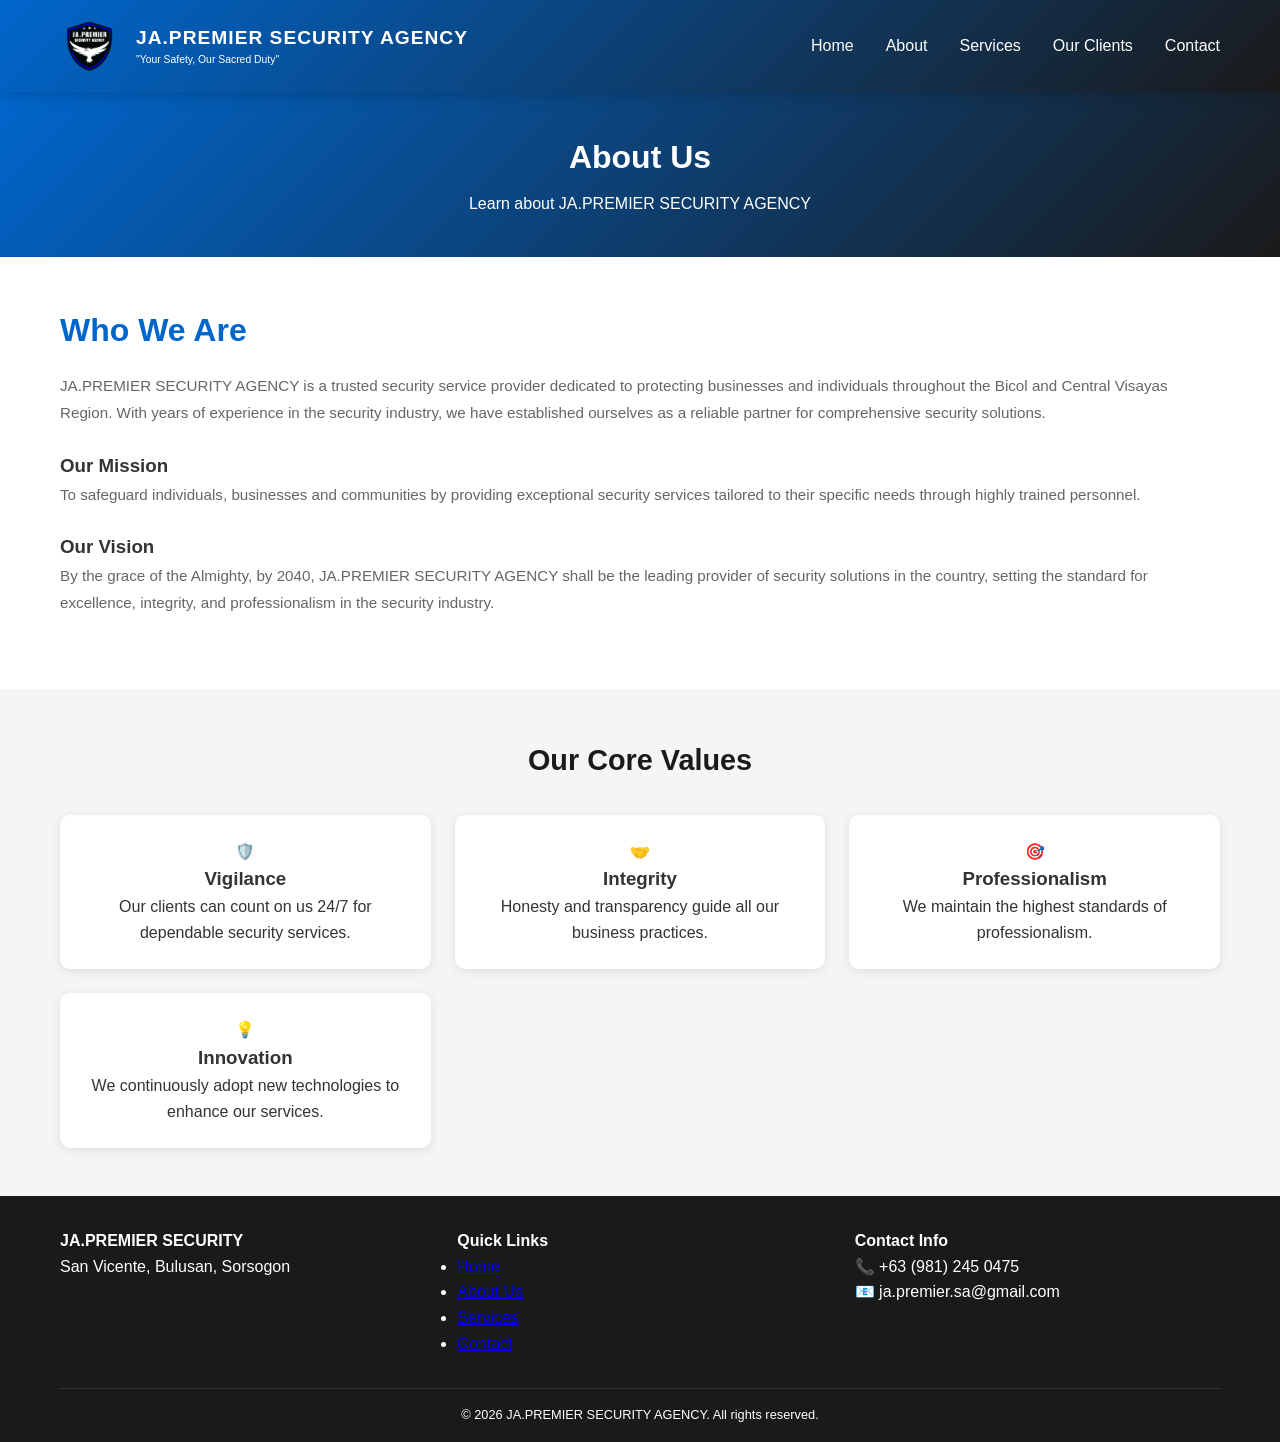
==== about.html @ 529c4c90 "Update about.html" ====
<!DOCTYPE html>
<html lang="en">
<head>
    <meta charset="UTF-8">
    <meta name="viewport" content="width=device-width, initial-scale=1.0">
    <title>JA.PREMIER SECURITY AGENCY - About Us</title>
    <style>
        * {
            margin: 0;
            padding: 0;
            box-sizing: border-box;
        }

        :root {
            --primary-blue: #0066cc;
            --dark-black: #1a1a1a;
            --white: #ffffff;
            --light-gray: #f5f5f5;
            --text-color: #333333;
        }

        body {
            font-family: 'Segoe UI', Tahoma, Geneva, Verdana, sans-serif;
            line-height: 1.6;
            color: var(--text-color);
            overflow-x: hidden; /* Prevents side-scrolling on mobile */
        }

        .container {
            max-width: 1200px;
            margin: 0 auto;
            padding: 0 20px;
        }

        /* NAVBAR */
        .navbar {
            background: linear-gradient(135deg, var(--primary-blue) 0%, var(--dark-black) 100%);
            color: var(--white);
            padding: 1rem 0;
            position: sticky;
            top: 0;
            z-index: 1000;
            box-shadow: 0 2px 15px rgba(0, 0, 0, 0.2);
        }

        .navbar .container {
            display: flex;
            justify-content: space-between;
            align-items: center;
        }

        .logo {
            display: flex;
            align-items: center;
            gap: 1rem;
        }

        .logo-img {
            height: 60px; /* Reduced height for better mobile fit */
            width: 60px;
            border-radius: 20%;
            object-fit: contain;
            background: var(--primary blue);
            padding: 5px;
        }

        .logo h1 {
            font-size: 1.2rem; /* Scaled down for mobile-first */
            font-weight: bold;
            letter-spacing: 1px;
        }

        .logo .tagline {
            font-size: 0.65rem;
            color: var(--white);
            margin-top: -2px;
        }

        .nav-menu ul {
            display: flex;
            list-style: none;
            gap: 2rem;
        }

        .nav-menu a {
            color: var(--white);
            text-decoration: none;
            transition: all 0.3s;
            font-weight: 500;
        }

        .nav-menu a:hover {
            color: #ffeb3b;
        }

        .menu-toggle {
            display: none;
            background: none;
            border: none;
            color: var(--white);
            font-size: 1.8rem;
            cursor: pointer;
        }

        /* PAGE HEADER */
        .page-header {
            background: linear-gradient(135deg, var(--primary-blue) 0%, var(--dark-black) 100%);
            color: var(--white);
            padding: 2.5rem 0;
            text-align: center;
        }

        .page-header h1 {
            font-size: 2rem;
            margin-bottom: 0.5rem;
        }

        /* ABOUT SECTION */
        .about-section {
            padding: 3rem 0;
            background: var(--white);
        }

        .about-text h2 {
            color: var(--primary-blue);
            font-size: 2rem;
            margin-bottom: 1rem;
        }

        .about-text p {
            color: #666;
            margin-bottom: 1.5rem;
            line-height: 1.8;
            font-size: 0.95rem;
        }

        /* VALUES SECTION */
        .values-section {
            padding: 3rem 0;
            background: var(--light-gray);
        }

        .section-title {
            text-align: center;
            font-size: 1.8rem;
            margin-bottom: 2rem;
            color: var(--dark-black);
        }

        .values-grid {
            display: grid;
            grid-template-columns: repeat(auto-fit, minmax(280px, 1fr));
            gap: 1.5rem;
        }

        .value-card {
            background: var(--white);
            padding: 1.5rem;
            border-radius: 10px;
            text-align: center;
            box-shadow: 0 2px 10px rgba(0, 0, 0, 0.1);
        }

        /* FOOTER */
        .footer {
            background: var(--dark-black);
            color: var(--white);
            padding: 2rem 0 1rem;
        }

        .footer-content {
            display: grid;
            grid-template-columns: repeat(auto-fit, minmax(200px, 1fr));
            gap: 2rem;
            margin-bottom: 2rem;
        }

        .footer-bottom {
            text-align: center;
            border-top: 1px solid #333;
            padding-top: 1rem;
            font-size: 0.8rem;
        }

        /* MOBILE RESPONSIVE TWEAKS */
        @media (max-width: 768px) {
            .menu-toggle {
                display: block; /* Show burger menu on mobile */
            }

            .nav-menu {
                display: none; /* Hide standard menu */
                position: absolute;
                top: 100%;
                left: 0;
                width: 100%;
                background: var(--dark-black);
                flex-direction: column;
                padding: 1rem 0;
                text-align: center;
            }

            .nav-menu.active {
                display: flex; /* Toggle this via JS */
            }

            .nav-menu ul {
                flex-direction: column;
                gap: 1rem;
            }

            .logo h1 {
                font-size: 1rem;
            }
            
            .logo-img {
                height: 50px;
                width: 50px;
            }
        }
    </style>
</head>
<body>
    <header class="navbar">
        <div class="container">
            <div class="logo">
                <img src="logo.png" alt="JA Premier Logo" class="logo-img">
                <div>
                   <h1>JA.PREMIER SECURITY AGENCY</h1>
                    <p class="tagline"> "Your Safety, Our Sacred Duty"</p>
                </div>
            </div>
            <nav class="nav-menu" id="navMenu">
                <ul>
                    <li><a href="index.html">Home</a></li>
                    <li><a href="about.html">About</a></li>
                    <li><a href="services.html">Services</a></li>
                    <li><a href="clients.html">Our Clients</a></li>
                    <li><a href="contact.html">Contact</a></li>
                </ul>
            </nav>
            <button class="menu-toggle" id="menuToggle">☰</button>
        </div>
    </header>

    <section class="page-header">
        <div class="container">
            <h1>About Us</h1>
            <p>Learn about JA.PREMIER SECURITY AGENCY</p>
        </div>
    </section>

    <section class="about-section">
        <div class="container">
            <div class="about-text">
                <h2>Who We Are</h2>
                <p>JA.PREMIER SECURITY AGENCY is a trusted security service provider dedicated to protecting businesses and individuals throughout the Bicol and Central Visayas Region. With years of experience in the security industry, we have established ourselves as a reliable partner for comprehensive security solutions.</p>
                
                <h3>Our Mission</h3>
                <p>To safeguard individuals, businesses and communities by providing exceptional security services tailored to their specific needs through highly trained personnel.</p>
                
                <h3>Our Vision</h3>
                <p>By the grace of the Almighty, by 2040, JA.PREMIER SECURITY AGENCY shall be the leading provider of security solutions in the country, setting the standard for excellence, integrity, and professionalism in the security industry.</p>
            </div>
        </div>
    </section>

    <section class="values-section">
        <div class="container">
            <h2 class="section-title">Our Core Values</h2>
            <div class="values-grid">
                <div class="value-card">
                    <div class="value-icon">🛡️</div>
                    <h3>Vigilance</h3>
                    <p>Our clients can count on us 24/7 for dependable security services.</p>
                </div>
                <div class="value-card">
                    <div class="value-icon">🤝</div>
                    <h3>Integrity</h3>
                    <p>Honesty and transparency guide all our business practices.</p>
                </div>
                <div class="value-card">
                    <div class="value-icon">🎯</div>
                    <h3>Professionalism</h3>
                    <p>We maintain the highest standards of professionalism.</p>
                </div>
                <div class="value-card">
                    <div class="value-icon">💡</div>
                    <h3>Innovation</h3>
                    <p>We continuously adopt new technologies to enhance our services.</p>
                </div>
            </div>
        </div>
    </section>

    <footer class="footer">
        <div class="container">
            <div class="footer-content">
                <div class="footer-section">
                    <h4>JA.PREMIER SECURITY</h4>
                    <p>San Vicente, Bulusan, Sorsogon</p>
                </div>
                <div class="footer-section">
                    <h4>Quick Links</h4>
                    <ul>
                        <li><a href="index.html">Home</a></li>
                        <li><a href="about.html">About Us</a></li>
                        <li><a href="services.html">Services</a></li>
                        <li><a href="contact.html">Contact</a></li>
                    </ul>
                </div>
                <div class="footer-section">
                    <h4>Contact Info</h4>
                    <p>📞 +63 (981) 245 0475</p>
                    <p>📧 ja.premier.sa@gmail.com</p>
                </div>
            </div>
            <div class="footer-bottom">
                <p>&copy; 2026 JA.PREMIER SECURITY AGENCY. All rights reserved.</p>
            </div>
        </div>
    </footer>

    <script>
    // --- MOBILE MENU LOGIC ---
    const menuToggle = document.getElementById('menuToggle');
    const navMenu = document.getElementById('navMenu');
    const body = document.body;

    // Unified function to handle menu state
    const toggleMenu = () => {
        const isOpen = navMenu.classList.toggle('active');
        menuToggle.textContent = isOpen ? '✕' : '☰';
        
        // Prevent background scrolling on mobile when menu is open
        body.style.overflow = isOpen ? 'hidden' : 'auto';
    };

    menuToggle.addEventListener('click', (e) => {
        e.stopPropagation(); // Stops click from triggering "close on outside click"
        toggleMenu();
    });

    // Close menu when a link is clicked
    document.querySelectorAll('.nav-menu a').forEach(link => {
        link.addEventListener('click', () => {
            if (navMenu.classList.contains('active')) {
                toggleMenu();
            }
        });
    });

    // Close menu when clicking anywhere outside the menu
    document.addEventListener('click', (e) => {
        if (navMenu.classList.contains('active') && !navMenu.contains(e.target) && e.target !== menuToggle) {
            toggleMenu();
        }
    });


    // --- BACK TO TOP LOGIC ---
    // Note: Make sure you have the <button id="backToTop"> in your HTML
    const backToTopBtn = document.getElementById("backToTop");

    if (backToTopBtn) {
        window.addEventListener('scroll', () => {
            const scrollValue = document.documentElement.scrollTop || document.body.scrollTop;
            
            if (scrollValue > 400) {
                backToTopBtn.style.display = "block";
            } else {
                backToTopBtn.style.display = "none";
            }
        }, { passive: true });

        backToTopBtn.addEventListener("click", () => {
            window.scrollTo({
                top: 0,
                behavior: "smooth"
            });
        });
    }
</script>
</body>
</html>
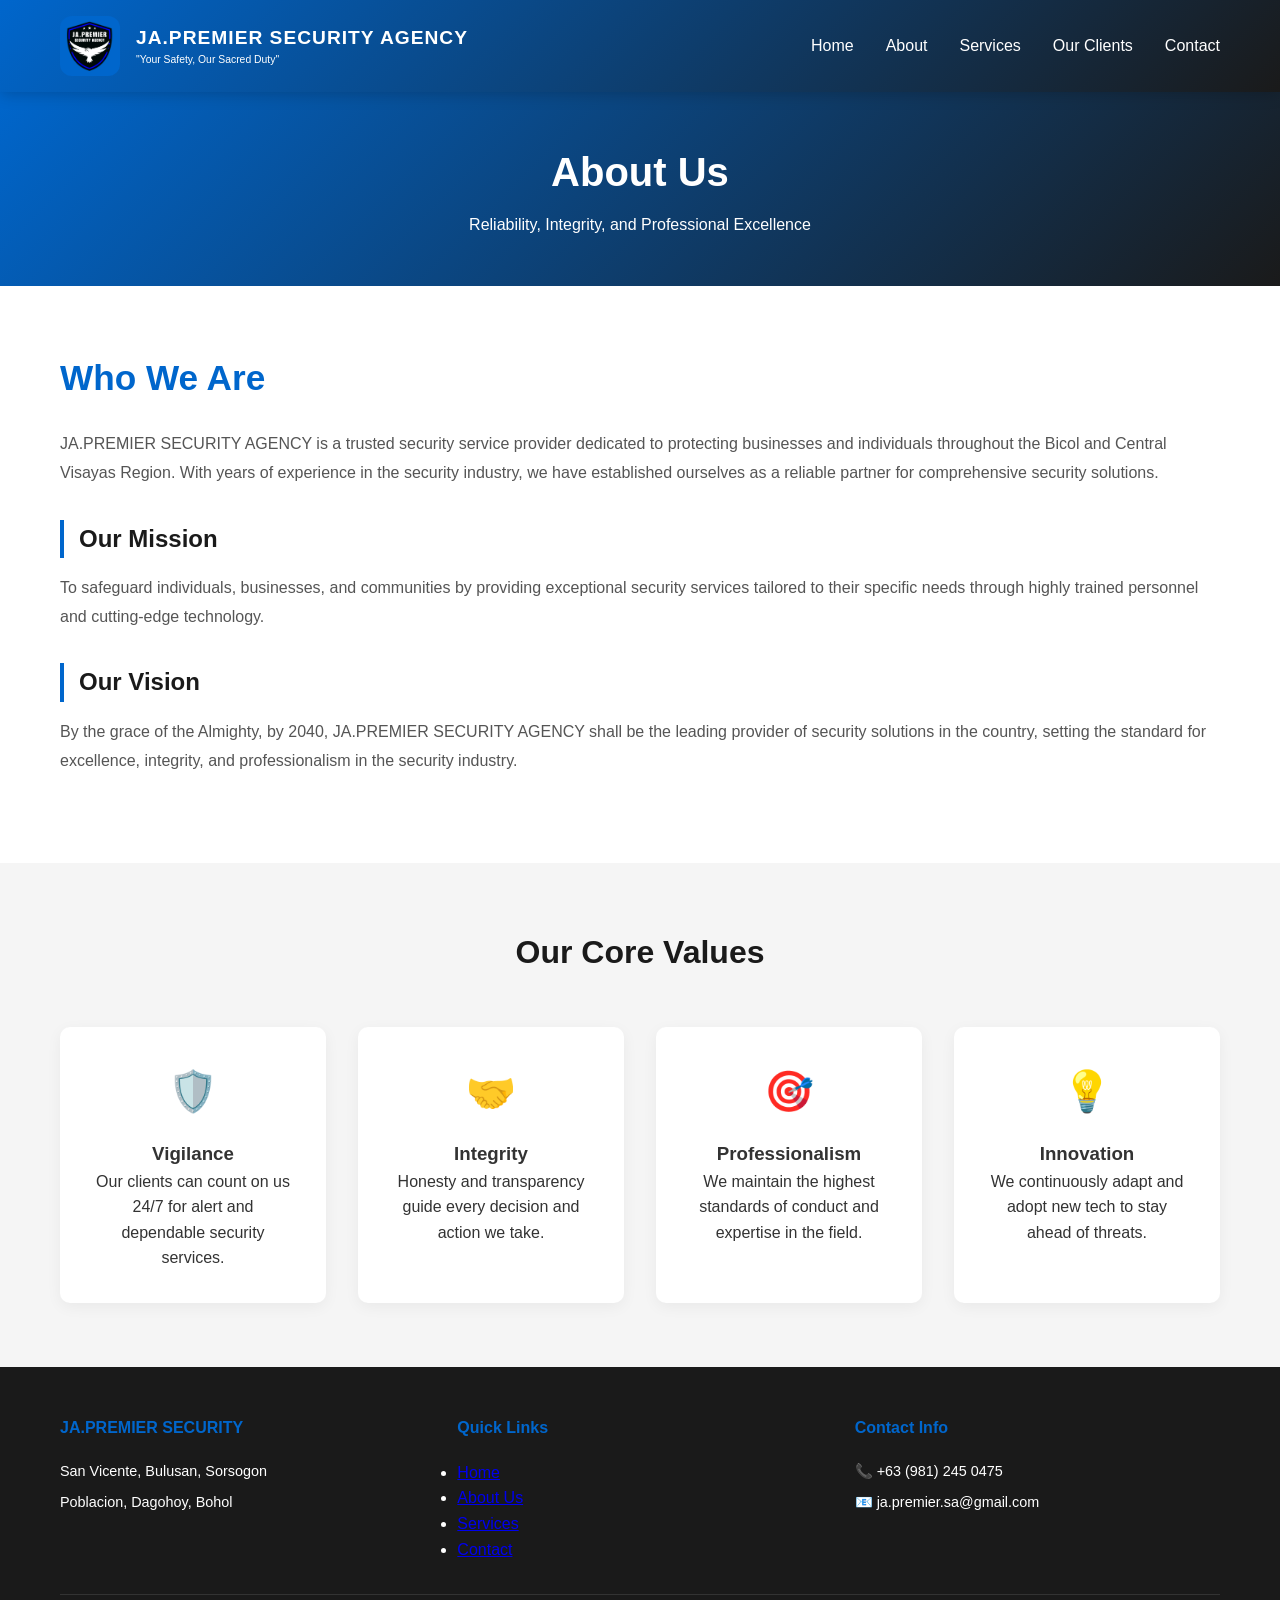
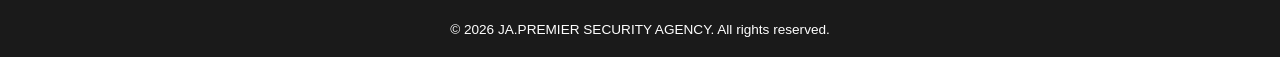
==== commit 74d2d2be: "Update about.html" ====
--- a/about.html
+++ b/about.html
@@ -23,7 +23,7 @@
             font-family: 'Segoe UI', Tahoma, Geneva, Verdana, sans-serif;
             line-height: 1.6;
             color: var(--text-color);
-            overflow-x: hidden; /* Prevents side-scrolling on mobile */
+            overflow-x: hidden;
         }
 
         .container {
@@ -56,16 +56,16 @@
         }
 
         .logo-img {
-            height: 60px; /* Reduced height for better mobile fit */
+            height: 60px;
             width: 60px;
             border-radius: 20%;
             object-fit: contain;
-            background: var(--primary blue);
+            background: var(--primary-blue);
             padding: 5px;
         }
 
         .logo h1 {
-            font-size: 1.2rem; /* Scaled down for mobile-first */
+            font-size: 1.2rem;
             font-weight: bold;
             letter-spacing: 1px;
         }
@@ -106,90 +106,119 @@
         .page-header {
             background: linear-gradient(135deg, var(--primary-blue) 0%, var(--dark-black) 100%);
             color: var(--white);
-            padding: 2.5rem 0;
+            padding: 3rem 0;
             text-align: center;
         }
 
         .page-header h1 {
-            font-size: 2rem;
+            font-size: 2.5rem;
             margin-bottom: 0.5rem;
         }
 
         /* ABOUT SECTION */
         .about-section {
-            padding: 3rem 0;
+            padding: 4rem 0;
             background: var(--white);
         }
 
         .about-text h2 {
             color: var(--primary-blue);
-            font-size: 2rem;
-            margin-bottom: 1rem;
+            font-size: 2.2rem;
+            margin-bottom: 1.5rem;
+        }
+
+        .about-text h3 {
+            color: var(--dark-black);
+            margin: 2rem 0 1rem;
+            font-size: 1.5rem;
+            border-left: 4px solid var(--primary-blue);
+            padding-left: 15px;
         }
 
         .about-text p {
-            color: #666;
+            color: #555;
             margin-bottom: 1.5rem;
             line-height: 1.8;
-            font-size: 0.95rem;
+            font-size: 1rem;
         }
 
         /* VALUES SECTION */
         .values-section {
-            padding: 3rem 0;
+            padding: 4rem 0;
             background: var(--light-gray);
         }
 
         .section-title {
             text-align: center;
-            font-size: 1.8rem;
-            margin-bottom: 2rem;
+            font-size: 2rem;
+            margin-bottom: 3rem;
             color: var(--dark-black);
         }
 
         .values-grid {
             display: grid;
-            grid-template-columns: repeat(auto-fit, minmax(280px, 1fr));
-            gap: 1.5rem;
+            grid-template-columns: repeat(auto-fit, minmax(250px, 1fr));
+            gap: 2rem;
         }
 
         .value-card {
             background: var(--white);
-            padding: 1.5rem;
+            padding: 2rem;
             border-radius: 10px;
             text-align: center;
-            box-shadow: 0 2px 10px rgba(0, 0, 0, 0.1);
+            box-shadow: 0 4px 15px rgba(0, 0, 0, 0.05);
+            transition: transform 0.3s;
+        }
+
+        .value-card:hover {
+            transform: translateY(-5px);
+        }
+
+        .value-icon {
+            font-size: 2.5rem;
+            margin-bottom: 1rem;
+            display: block;
         }
 
         /* FOOTER */
         .footer {
             background: var(--dark-black);
             color: var(--white);
-            padding: 2rem 0 1rem;
+            padding: 3rem 0 1rem;
         }
 
         .footer-content {
             display: grid;
-            grid-template-columns: repeat(auto-fit, minmax(200px, 1fr));
+            grid-template-columns: repeat(auto-fit, minmax(250px, 1fr));
             gap: 2rem;
             margin-bottom: 2rem;
+        }
+
+        .footer-section h4 {
+            color: var(--primary-blue);
+            margin-bottom: 1.2rem;
+        }
+
+        .footer-section p {
+            font-size: 0.9rem;
+            margin-bottom: 0.5rem;
         }
 
         .footer-bottom {
             text-align: center;
             border-top: 1px solid #333;
-            padding-top: 1rem;
-            font-size: 0.8rem;
+            padding-top: 1.5rem;
+            font-size: 0.85rem;
         }
 
         /* MOBILE RESPONSIVE TWEAKS */
         @media (max-width: 768px) {
             .menu-toggle {
-                display: block; /* Show burger menu on mobile */
+                display: block;
             }
 
             .nav-menu {
-                display: none; /* Hide standard menu */
+                display: none;
                 position: absolute;
                 top: 100%;
                 left: 0;
@@ -198,24 +227,20 @@
                 flex-direction: column;
                 padding: 1rem 0;
                 text-align: center;
+                z-index: 1000;
             }
 
             .nav-menu.active {
-                display: flex; /* Toggle this via JS */
+                display: flex !important;
             }
 
             .nav-menu ul {
                 flex-direction: column;
-                gap: 1rem;
-            }
-
-            .logo h1 {
-                font-size: 1rem;
-            }
-            
-            .logo-img {
-                height: 50px;
-                width: 50px;
+                gap: 1.2rem;
+            }
+
+            .page-header h1 {
+                font-size: 2rem;
             }
         }
     </style>
@@ -226,11 +251,11 @@
             <div class="logo">
                 <img src="logo.png" alt="JA Premier Logo" class="logo-img">
                 <div>
-                   <h1>JA.PREMIER SECURITY AGENCY</h1>
-                    <p class="tagline"> "Your Safety, Our Sacred Duty"</p>
-                </div>
-            </div>
-            <nav class="nav-menu" id="navMenu">
+                    <h1>JA.PREMIER SECURITY AGENCY</h1>
+                    <p class="tagline">"Your Safety, Our Sacred Duty"</p>
+                </div>
+            </div>
+            <nav class="nav-menu">
                 <ul>
                     <li><a href="index.html">Home</a></li>
                     <li><a href="about.html">About</a></li>
@@ -246,7 +271,7 @@
     <section class="page-header">
         <div class="container">
             <h1>About Us</h1>
-            <p>Learn about JA.PREMIER SECURITY AGENCY</p>
+            <p>Reliability, Integrity, and Professional Excellence</p>
         </div>
     </section>
 
@@ -257,7 +282,7 @@
                 <p>JA.PREMIER SECURITY AGENCY is a trusted security service provider dedicated to protecting businesses and individuals throughout the Bicol and Central Visayas Region. With years of experience in the security industry, we have established ourselves as a reliable partner for comprehensive security solutions.</p>
                 
                 <h3>Our Mission</h3>
-                <p>To safeguard individuals, businesses and communities by providing exceptional security services tailored to their specific needs through highly trained personnel.</p>
+                <p>To safeguard individuals, businesses, and communities by providing exceptional security services tailored to their specific needs through highly trained personnel and cutting-edge technology.</p>
                 
                 <h3>Our Vision</h3>
                 <p>By the grace of the Almighty, by 2040, JA.PREMIER SECURITY AGENCY shall be the leading provider of security solutions in the country, setting the standard for excellence, integrity, and professionalism in the security industry.</p>
@@ -270,24 +295,24 @@
             <h2 class="section-title">Our Core Values</h2>
             <div class="values-grid">
                 <div class="value-card">
-                    <div class="value-icon">🛡️</div>
+                    <span class="value-icon">🛡️</span>
                     <h3>Vigilance</h3>
-                    <p>Our clients can count on us 24/7 for dependable security services.</p>
+                    <p>Our clients can count on us 24/7 for alert and dependable security services.</p>
                 </div>
                 <div class="value-card">
-                    <div class="value-icon">🤝</div>
+                    <span class="value-icon">🤝</span>
                     <h3>Integrity</h3>
-                    <p>Honesty and transparency guide all our business practices.</p>
+                    <p>Honesty and transparency guide every decision and action we take.</p>
                 </div>
                 <div class="value-card">
-                    <div class="value-icon">🎯</div>
+                    <span class="value-icon">🎯</span>
                     <h3>Professionalism</h3>
-                    <p>We maintain the highest standards of professionalism.</p>
+                    <p>We maintain the highest standards of conduct and expertise in the field.</p>
                 </div>
                 <div class="value-card">
-                    <div class="value-icon">💡</div>
+                    <span class="value-icon">💡</span>
                     <h3>Innovation</h3>
-                    <p>We continuously adopt new technologies to enhance our services.</p>
+                    <p>We continuously adapt and adopt new tech to stay ahead of threats.</p>
                 </div>
             </div>
         </div>
@@ -299,6 +324,7 @@
                 <div class="footer-section">
                     <h4>JA.PREMIER SECURITY</h4>
                     <p>San Vicente, Bulusan, Sorsogon</p>
+                    <p>Poblacion, Dagohoy, Bohol</p>
                 </div>
                 <div class="footer-section">
                     <h4>Quick Links</h4>
@@ -322,65 +348,28 @@
     </footer>
 
     <script>
-    // --- MOBILE MENU LOGIC ---
-    const menuToggle = document.getElementById('menuToggle');
-    const navMenu = document.getElementById('navMenu');
-    const body = document.body;
-
-    // Unified function to handle menu state
-    const toggleMenu = () => {
-        const isOpen = navMenu.classList.toggle('active');
-        menuToggle.textContent = isOpen ? '✕' : '☰';
-        
-        // Prevent background scrolling on mobile when menu is open
-        body.style.overflow = isOpen ? 'hidden' : 'auto';
-    };
-
-    menuToggle.addEventListener('click', (e) => {
-        e.stopPropagation(); // Stops click from triggering "close on outside click"
-        toggleMenu();
-    });
-
-    // Close menu when a link is clicked
-    document.querySelectorAll('.nav-menu a').forEach(link => {
-        link.addEventListener('click', () => {
-            if (navMenu.classList.contains('active')) {
-                toggleMenu();
-            }
-        });
-    });
-
-    // Close menu when clicking anywhere outside the menu
-    document.addEventListener('click', (e) => {
-        if (navMenu.classList.contains('active') && !navMenu.contains(e.target) && e.target !== menuToggle) {
-            toggleMenu();
-        }
-    });
-
-
-    // --- BACK TO TOP LOGIC ---
-    // Note: Make sure you have the <button id="backToTop"> in your HTML
-    const backToTopBtn = document.getElementById("backToTop");
-
-    if (backToTopBtn) {
-        window.addEventListener('scroll', () => {
-            const scrollValue = document.documentElement.scrollTop || document.body.scrollTop;
-            
-            if (scrollValue > 400) {
-                backToTopBtn.style.display = "block";
-            } else {
-                backToTopBtn.style.display = "none";
-            }
-        }, { passive: true });
-
-        backToTopBtn.addEventListener("click", () => {
-            window.scrollTo({
-                top: 0,
-                behavior: "smooth"
+        const menuToggle = document.getElementById('menuToggle');
+        const navMenu = document.querySelector('.nav-menu');
+        const navLinks = document.querySelectorAll('.nav-menu a');
+
+        if (menuToggle && navMenu) {
+            menuToggle.addEventListener('click', (e) => {
+                e.stopPropagation();
+                navMenu.classList.toggle('active');
             });
-        });
-    }
-</script>
+
+            navLinks.forEach(link => {
+                link.addEventListener('click', () => {
+                    navMenu.classList.remove('active');
+                });
+            });
+
+            document.addEventListener('click', (e) => {
+                if (navMenu.classList.contains('active') && !navMenu.contains(e.target) && !menuToggle.contains(e.target)) {
+                    navMenu.classList.remove('active');
+                }
+            });
+        }
+    </script>
 </body>
 </html>
-
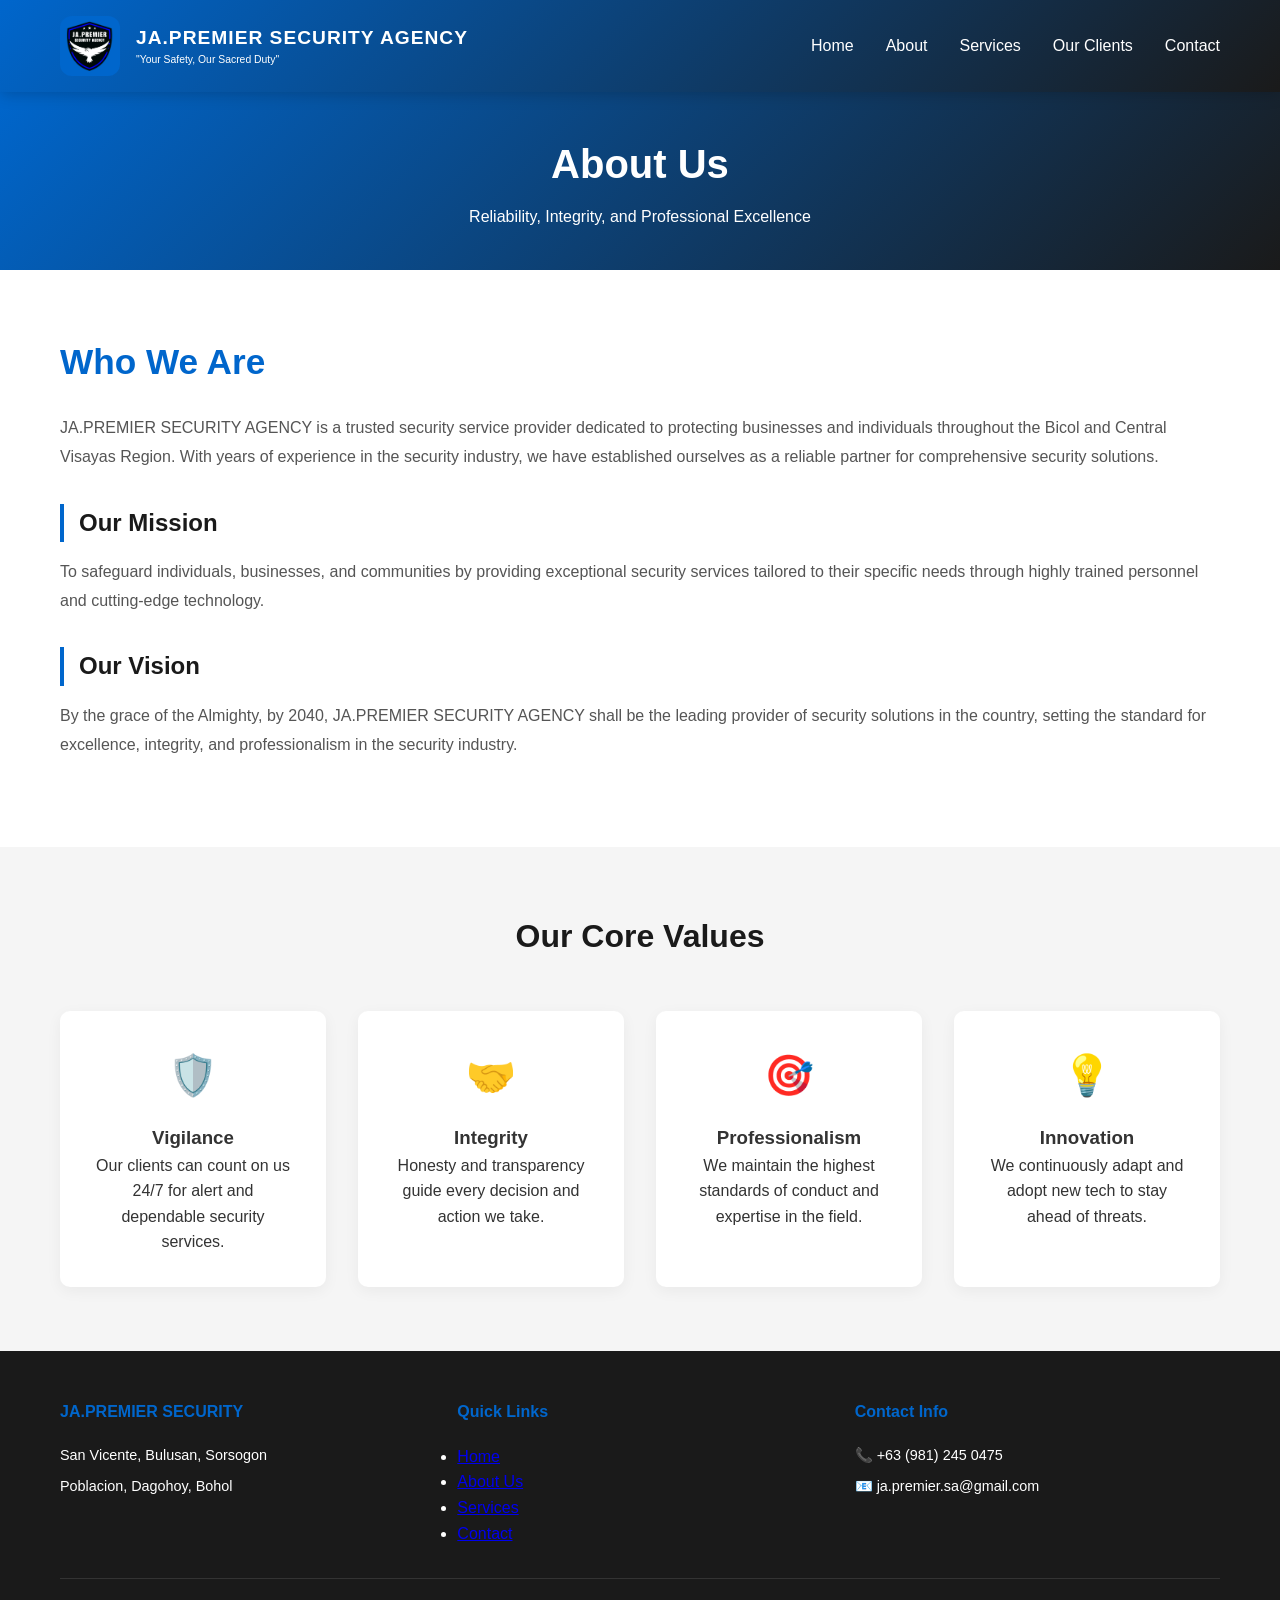
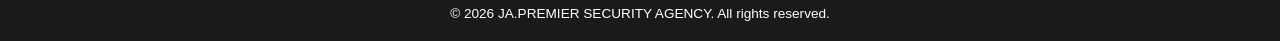
==== commit fd113c01: "Update about.html" ====
--- a/about.html
+++ b/about.html
@@ -106,7 +106,7 @@
         .page-header {
             background: linear-gradient(135deg, var(--primary-blue) 0%, var(--dark-black) 100%);
             color: var(--white);
-            padding: 3rem 0;
+            padding: 2.5rem 0;
             text-align: center;
         }
 
@@ -373,3 +373,4 @@
     </script>
 </body>
 </html>
+
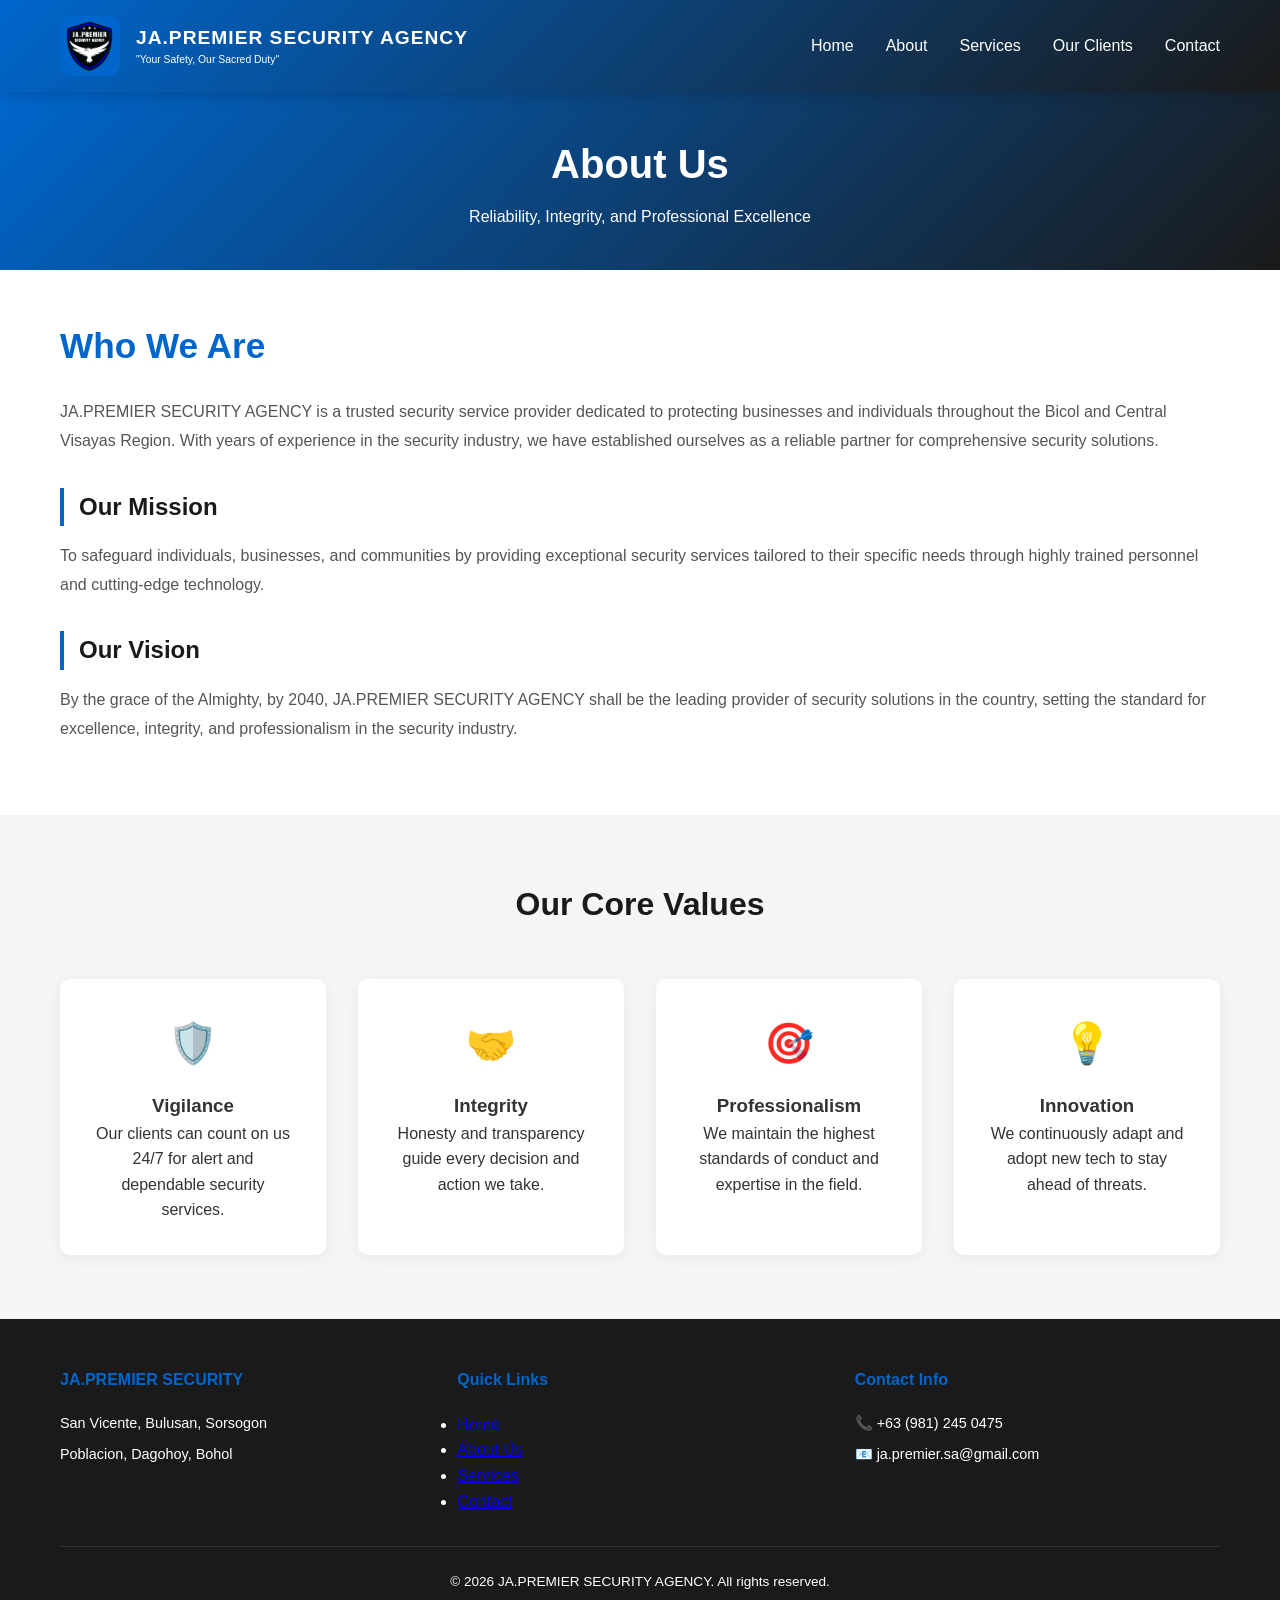
==== commit deefb6a9: "Update about.html" ====
--- a/about.html
+++ b/about.html
@@ -117,7 +117,7 @@
 
         /* ABOUT SECTION */
         .about-section {
-            padding: 4rem 0;
+            padding: 3rem 0;
             background: var(--white);
         }
 
@@ -374,3 +374,4 @@
 </body>
 </html>
 
+
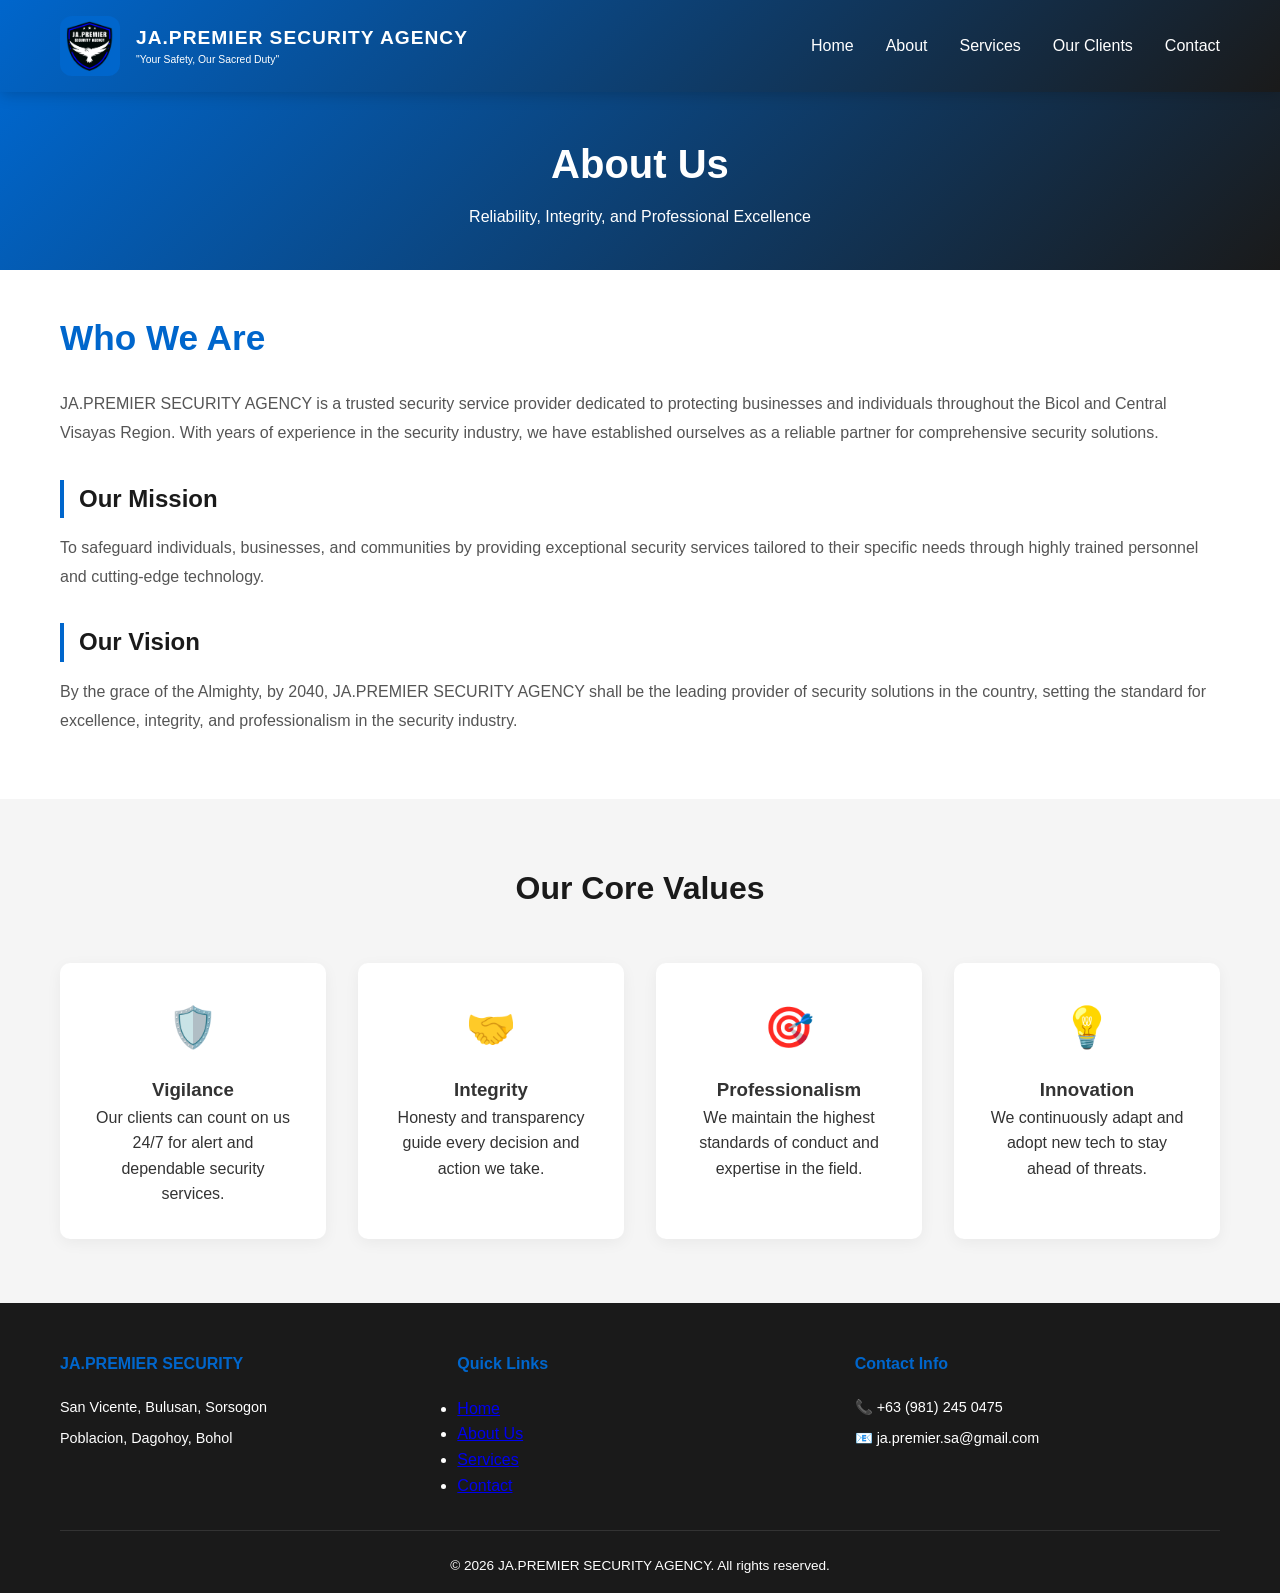
==== commit 0db8fcf5: "Update about.html" ====
--- a/about.html
+++ b/about.html
@@ -117,7 +117,7 @@
 
         /* ABOUT SECTION */
         .about-section {
-            padding: 3rem 0;
+            padding: 2.5rem 0;
             background: var(--white);
         }
 
@@ -375,3 +375,4 @@
 </html>
 
 
+
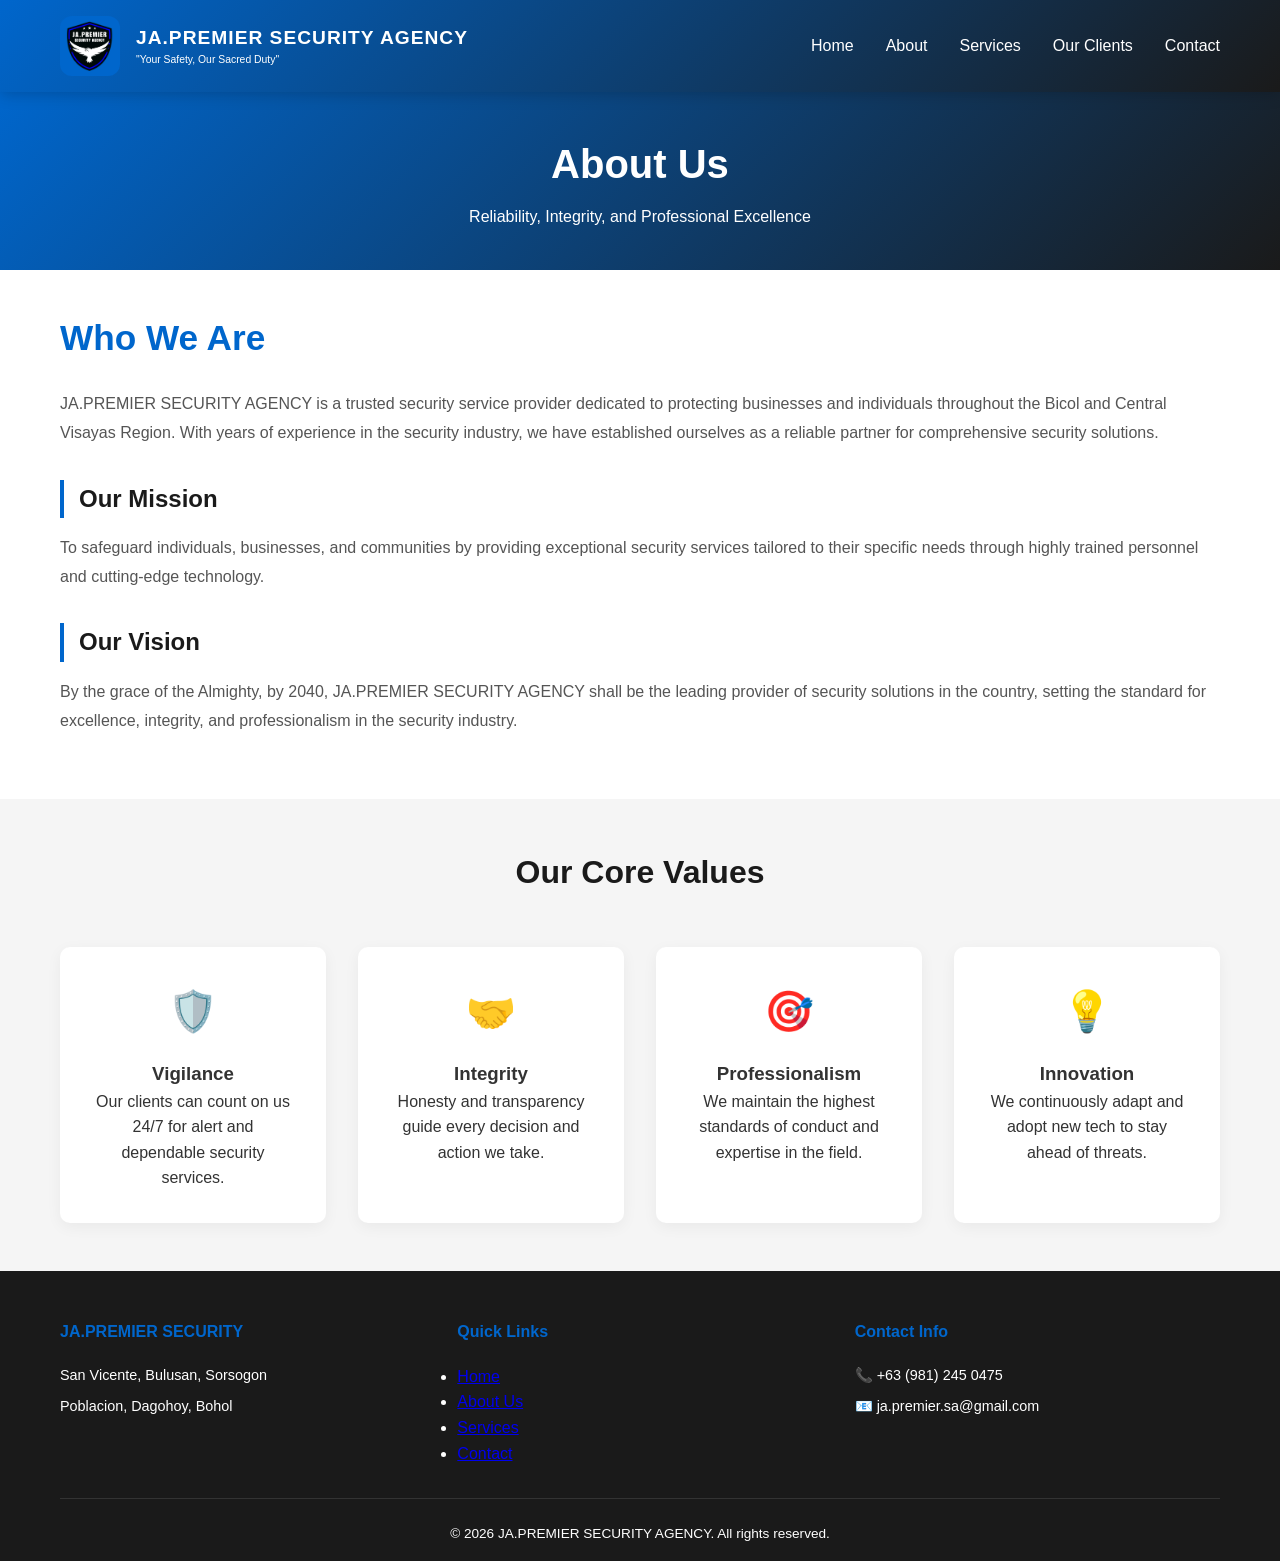
==== commit c3d1e357: "Fix HTML encoding issues in about.html" ====
--- a/about.html
+++ b/about.html
@@ -144,7 +144,7 @@
 
         /* VALUES SECTION */
         .values-section {
-            padding: 4rem 0;
+            padding: 3rem 0;
             background: var(--light-gray);
         }
 
@@ -376,3 +376,4 @@
 
 
 
+
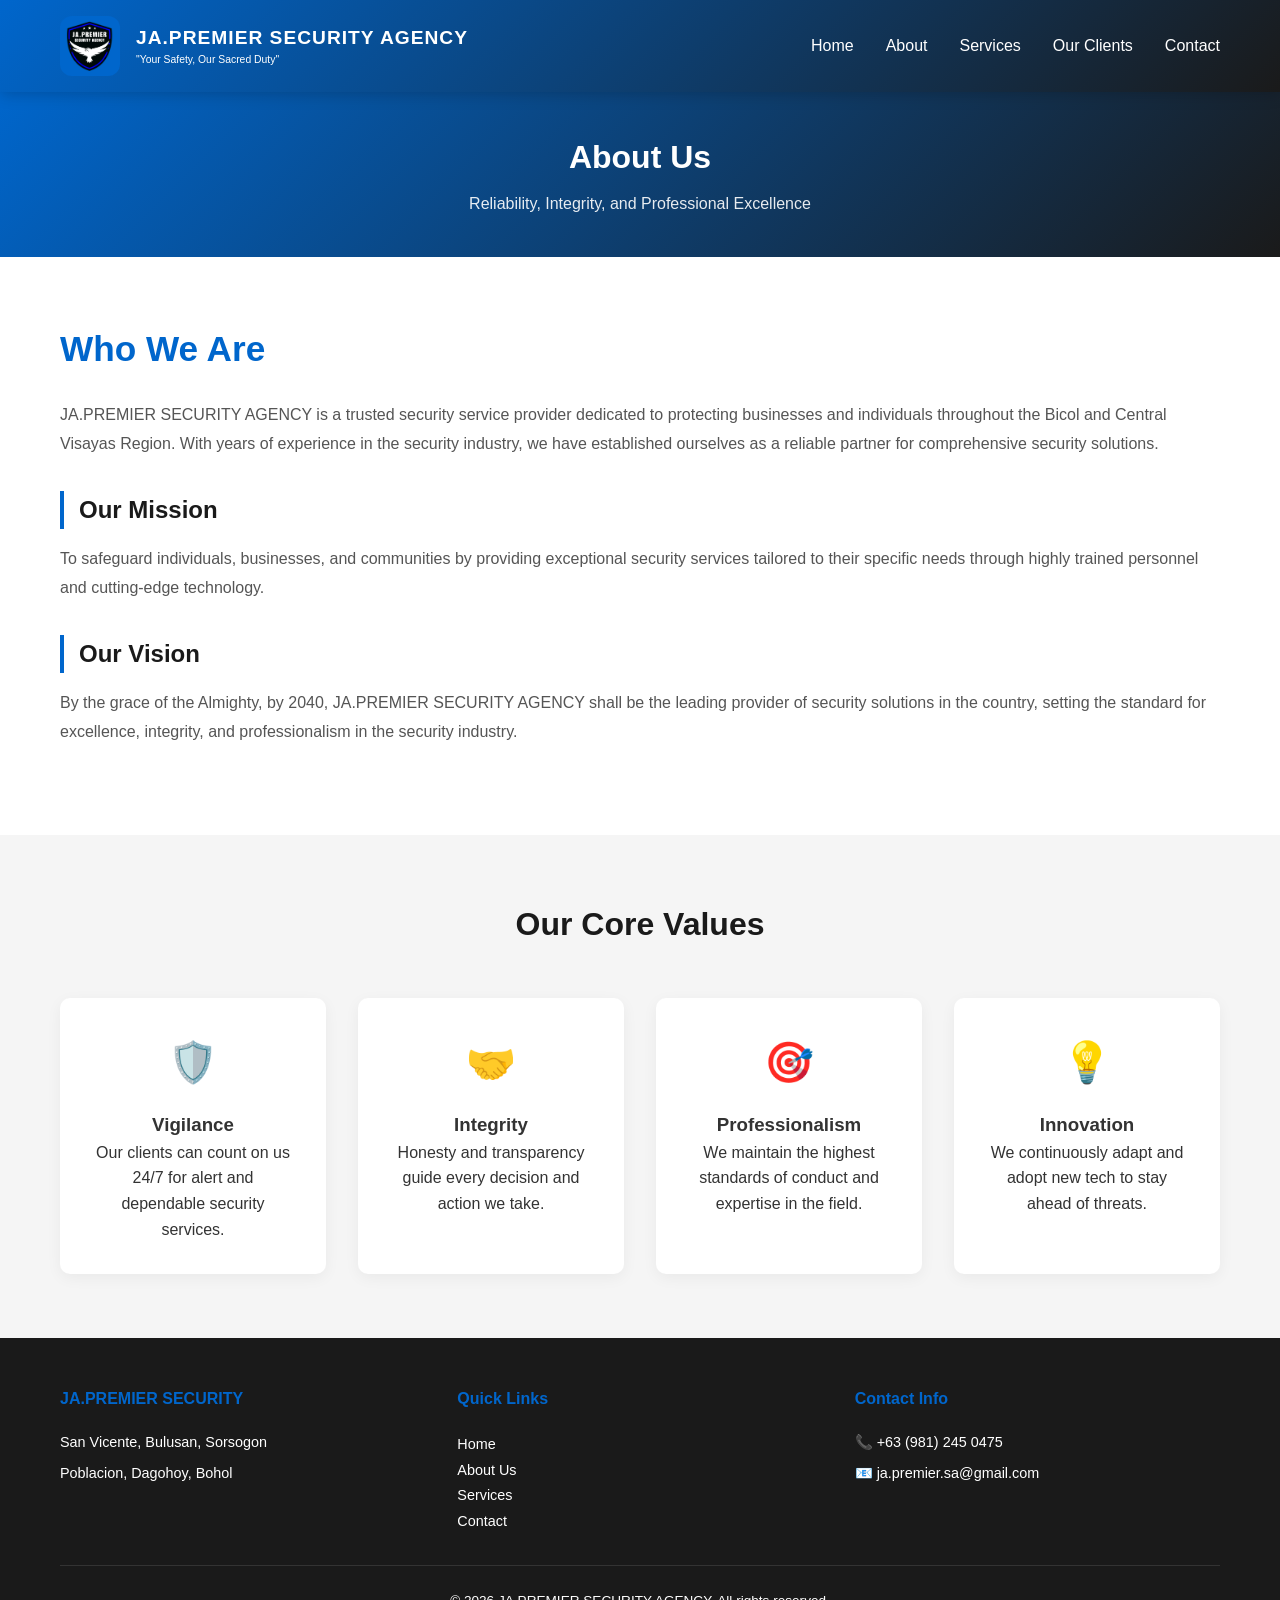
==== commit 2d90fc30: "Update about.html" ====
--- a/about.html
+++ b/about.html
@@ -5,6 +5,7 @@
     <meta name="viewport" content="width=device-width, initial-scale=1.0">
     <title>JA.PREMIER SECURITY AGENCY - About Us</title>
     <style>
+        /* GLOBAL STYLES */
         * {
             margin: 0;
             padding: 0;
@@ -32,7 +33,7 @@
             padding: 0 20px;
         }
 
-        /* NAVBAR */
+        /* NAVBAR - Consistent across all pages */
         .navbar {
             background: linear-gradient(135deg, var(--primary-blue) 0%, var(--dark-black) 100%);
             color: var(--white);
@@ -102,7 +103,7 @@
             cursor: pointer;
         }
 
-        /* PAGE HEADER */
+        /* PAGE HEADER - Match Services Page Height & Font */
         .page-header {
             background: linear-gradient(135deg, var(--primary-blue) 0%, var(--dark-black) 100%);
             color: var(--white);
@@ -111,13 +112,18 @@
         }
 
         .page-header h1 {
-            font-size: 2.5rem;
+            font-size: 2rem;
             margin-bottom: 0.5rem;
         }
 
-        /* ABOUT SECTION */
+        .page-header p {
+            font-size: 1rem;
+            opacity: 0.9;
+        }
+
+        /* ABOUT SECTION - Consistent 4rem Padding */
         .about-section {
-            padding: 2.5rem 0;
+            padding: 4rem 0;
             background: var(--white);
         }
 
@@ -144,7 +150,7 @@
 
         /* VALUES SECTION */
         .values-section {
-            padding: 3rem 0;
+            padding: 4rem 0;
             background: var(--light-gray);
         }
 
@@ -180,7 +186,7 @@
             display: block;
         }
 
-        /* FOOTER */
+        /* FOOTER - Standard across all pages */
         .footer {
             background: var(--dark-black);
             color: var(--white);
@@ -204,6 +210,21 @@
             margin-bottom: 0.5rem;
         }
 
+        .footer-section ul {
+            list-style: none;
+        }
+
+        .footer-section a {
+            color: var(--white);
+            text-decoration: none;
+            font-size: 0.9rem;
+            transition: 0.3s;
+        }
+
+        .footer-section a:hover {
+            color: var(--primary-blue);
+        }
+
         .footer-bottom {
             text-align: center;
             border-top: 1px solid #333;
@@ -211,7 +232,7 @@
             font-size: 0.85rem;
         }
 
-        /* MOBILE RESPONSIVE TWEAKS */
+        /* MOBILE RESPONSIVE */
         @media (max-width: 768px) {
             .menu-toggle {
                 display: block;
@@ -240,7 +261,7 @@
             }
 
             .page-header h1 {
-                font-size: 2rem;
+                font-size: 1.8rem;
             }
         }
     </style>
@@ -373,7 +394,3 @@
     </script>
 </body>
 </html>
-
-
-
-
